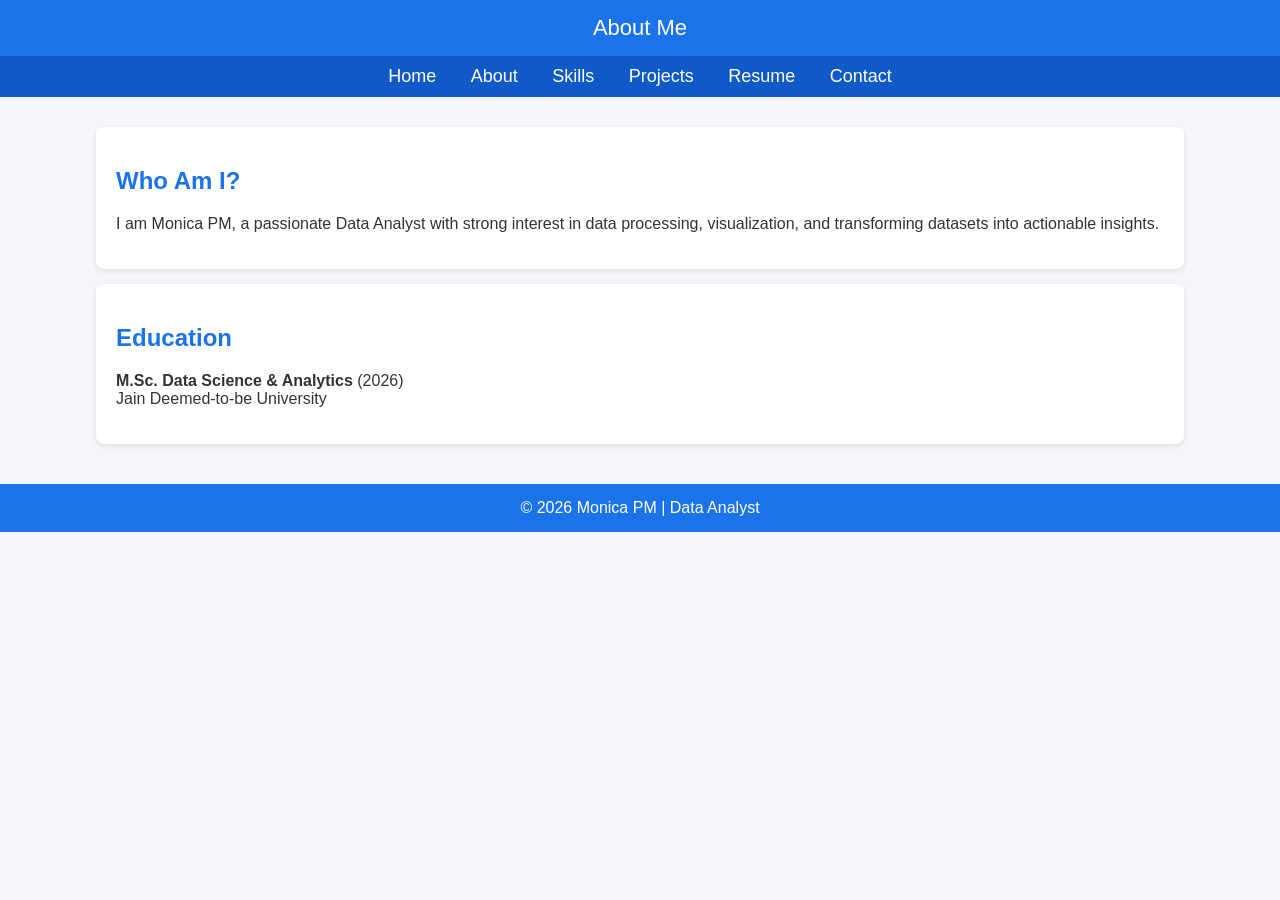
==== about.html @ da680658 "about.html" ====
<!DOCTYPE html>
<html>
<head>
  <title>About Me - Monica PM</title>
  <link rel="stylesheet" href="style.css">
</head>
<body>

<header>About Me</header>

<nav>
  <a href="index.html">Home</a>
  <a href="about.html">About</a>
  <a href="skills.html">Skills</a>
  <a href="projects.html">Projects</a>
  <a href="resume.html">Resume</a>
  <a href="contact.html">Contact</a>
</nav>

<div class="container">

  <div class="card">
    <h2>Who Am I?</h2>
    <p>I am Monica PM, a passionate Data Analyst with strong interest in data processing, visualization, and transforming datasets into actionable insights.</p>
  </div>

  <div class="card">
    <h2>Education</h2>
    <p><strong>M.Sc. Data Science & Analytics</strong> (2026)<br>Jain Deemed-to-be University</p>
  </div>

</div>

<footer>© 2026 Monica PM | Data Analyst</footer>

</body>
</html>
---- style.css ----
body {
  font-family: Arial, sans-serif;
  margin: 0;
  padding: 0;
  background: #f4f6f9;
  color: #333;
}

header {
  background: #1a73e8;
  padding: 15px;
  text-align: center;
  color: white;
  font-size: 22px;
}

nav {
  background: #0f5ac6;
  padding: 10px;
  text-align: center;
}

nav a {
  text-decoration: none;
  color: white;
  margin: 0 15px;
  font-size: 18px;
}

nav a:hover {
  text-decoration: underline;
}

.container {
  width: 85%;
  margin: auto;
  margin-top: 30px;
}

h1, h2 {
  color: #1a73e8;
}

.card {
  background: white;
  padding: 20px;
  margin: 15px 0;
  border-radius: 8px;
  box-shadow: 0 2px 5px rgba(0,0,0,0.1);
}

footer {
  margin-top: 40px;
  background: #1a73e8;
  color: white;
  text-align: center;
  padding: 15px;
}
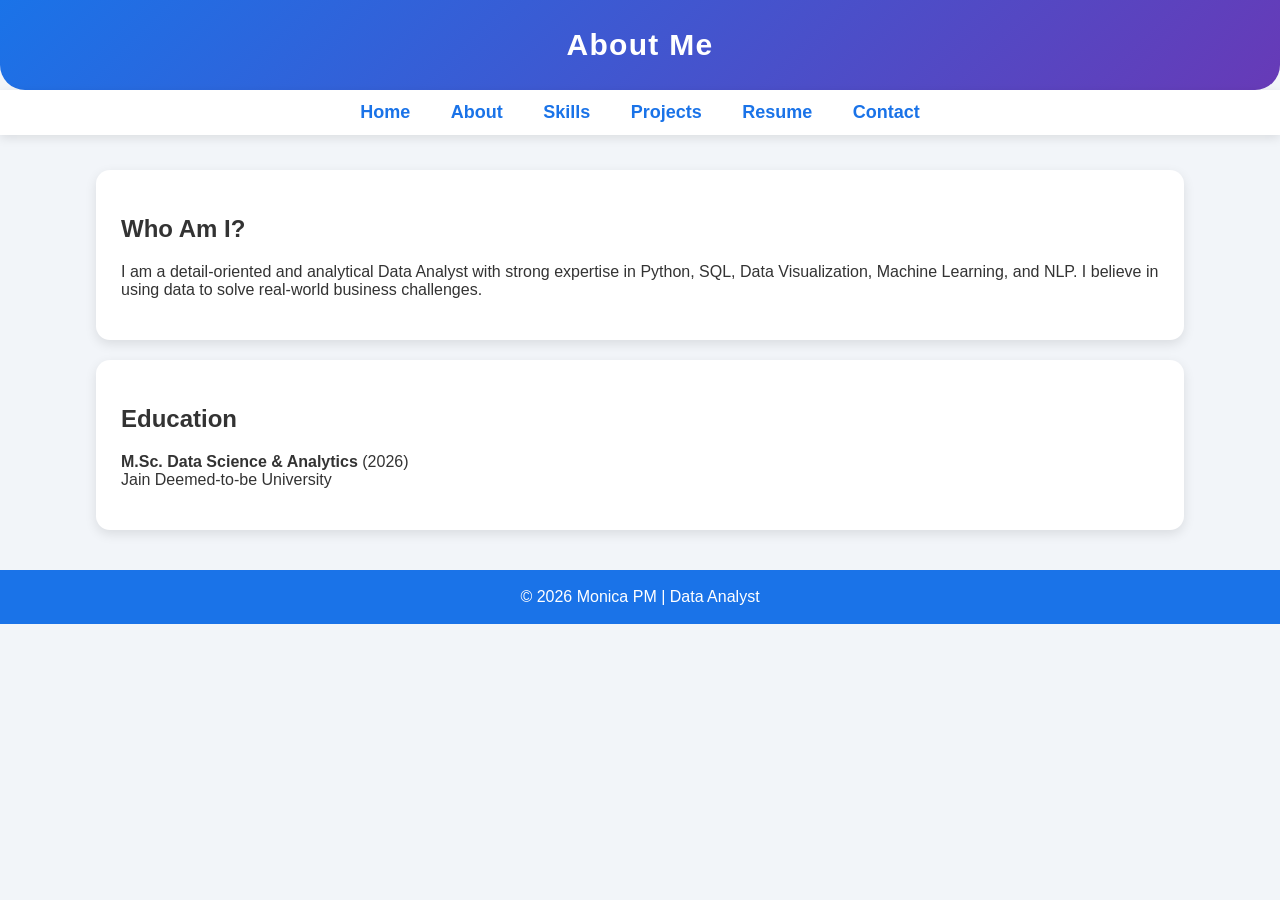
==== commit 198473ca: "Update about.html" ====
--- a/about.html
+++ b/about.html
@@ -21,7 +21,7 @@
 
   <div class="card">
     <h2>Who Am I?</h2>
-    <p>I am Monica PM, a passionate Data Analyst with strong interest in data processing, visualization, and transforming datasets into actionable insights.</p>
+    <p>I am a detail-oriented and analytical Data Analyst with strong expertise in Python, SQL, Data Visualization, Machine Learning, and NLP. I believe in using data to solve real-world business challenges.</p>
   </div>
 
   <div class="card">
--- a/style.css
+++ b/style.css
@@ -1,58 +1,106 @@
+/* ---------------------- GLOBAL ---------------------- */
 body {
-  font-family: Arial, sans-serif;
+  font-family: 'Segoe UI', Arial, sans-serif;
   margin: 0;
   padding: 0;
-  background: #f4f6f9;
+  background: #f2f5f9;
   color: #333;
 }
 
+/* ---------------------- HEADER ---------------------- */
 header {
-  background: #1a73e8;
-  padding: 15px;
+  background: linear-gradient(135deg, #1a73e8, #673ab7);
+  padding: 28px;
   text-align: center;
   color: white;
-  font-size: 22px;
+  font-size: 30px;
+  font-weight: bold;
+  letter-spacing: 1.3px;
+  border-bottom-left-radius: 25px;
+  border-bottom-right-radius: 25px;
 }
 
+/* ---------------------- NAVBAR ---------------------- */
 nav {
-  background: #0f5ac6;
-  padding: 10px;
+  background: white;
+  padding: 12px;
   text-align: center;
+  box-shadow: 0 3px 10px rgba(0,0,0,0.1);
+  position: sticky;
+  top: 0;
+  z-index: 100;
 }
 
 nav a {
   text-decoration: none;
-  color: white;
-  margin: 0 15px;
+  color: #1a73e8;
+  margin: 0 18px;
   font-size: 18px;
+  padding-bottom: 6px;
+  font-weight: 600;
 }
 
 nav a:hover {
-  text-decoration: underline;
+  color: #673ab7;
+  border-bottom: 2px solid #673ab7;
 }
 
+/* ---------------------- CONTAINER ---------------------- */
 .container {
   width: 85%;
   margin: auto;
-  margin-top: 30px;
+  margin-top: 35px;
 }
 
-h1, h2 {
-  color: #1a73e8;
+/* ---------------------- CARDS ---------------------- */
+.card {
+  background: white;
+  padding: 25px;
+  margin: 20px 0;
+  border-radius: 14px;
+  box-shadow: 0 4px 12px rgba(0,0,0,0.1);
+  transition: 0.3s;
 }
 
-.card {
-  background: white;
-  padding: 20px;
-  margin: 15px 0;
-  border-radius: 8px;
-  box-shadow: 0 2px 5px rgba(0,0,0,0.1);
+.card:hover {
+  transform: translateY(-5px);
 }
 
+/* ---------------------- BUTTONS ---------------------- */
+.btn {
+  padding: 12px 22px;
+  background: #1a73e8;
+  color: white;
+  border-radius: 8px;
+  text-decoration: none;
+  display: inline-block;
+  margin-top: 12px;
+  font-weight: bold;
+  transition: 0.3s;
+}
+
+.btn:hover {
+  background: #673ab7;
+}
+
+/* ---------------------- LINKS ---------------------- */
+a {
+  color: #1a73e8;
+  font-weight: bold;
+}
+
+a:hover {
+  color: #673ab7;
+}
+
+/* ---------------------- FOOTER ---------------------- */
 footer {
   margin-top: 40px;
   background: #1a73e8;
   color: white;
   text-align: center;
-  padding: 15px;
+  padding: 18px;
+  font-size: 16px;
 }
+
+
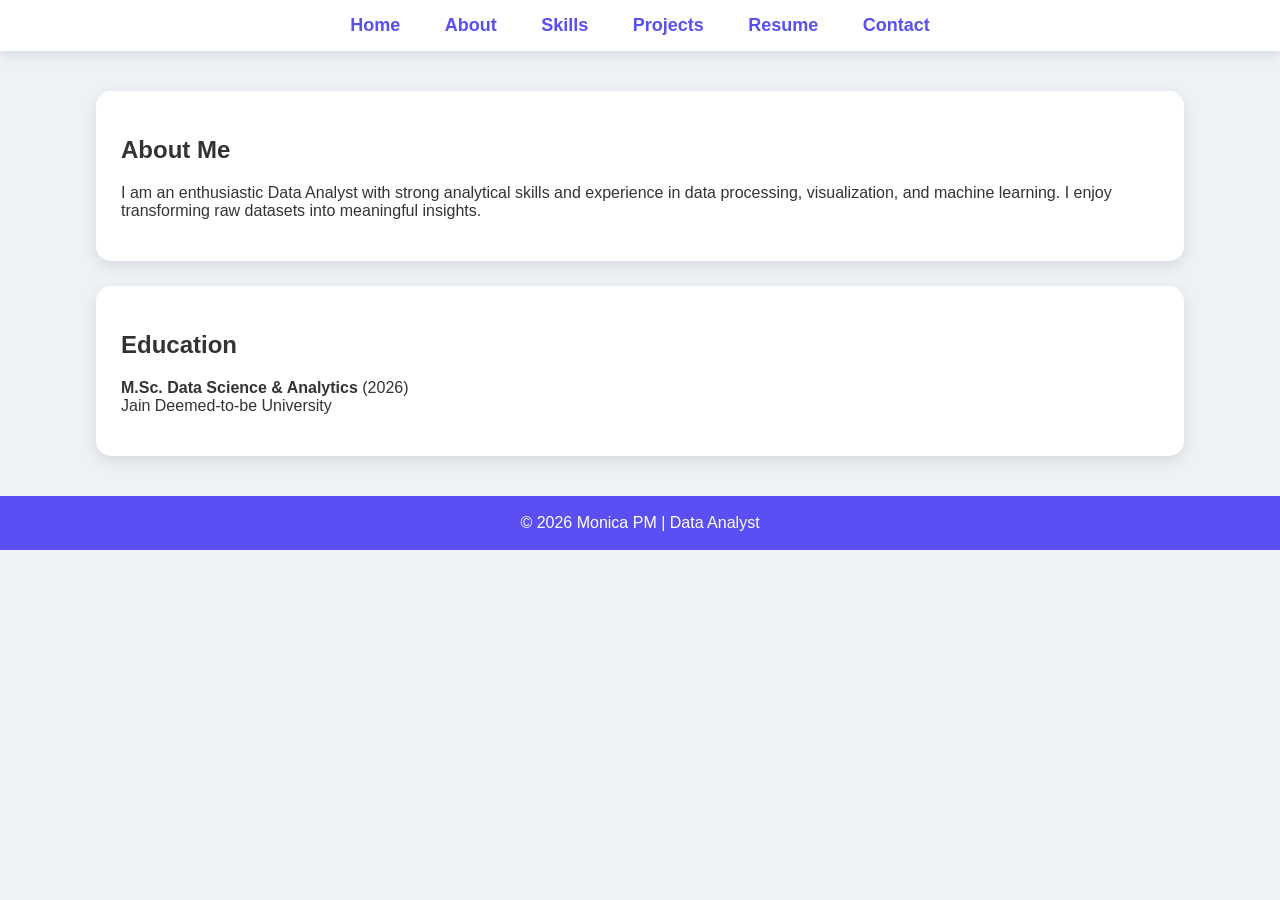
==== commit fcbea45a: "Update about.html" ====
--- a/about.html
+++ b/about.html
@@ -5,8 +5,6 @@
   <link rel="stylesheet" href="style.css">
 </head>
 <body>
-
-<header>About Me</header>
 
 <nav>
   <a href="index.html">Home</a>
@@ -18,17 +16,15 @@
 </nav>
 
 <div class="container">
-
   <div class="card">
-    <h2>Who Am I?</h2>
-    <p>I am a detail-oriented and analytical Data Analyst with strong expertise in Python, SQL, Data Visualization, Machine Learning, and NLP. I believe in using data to solve real-world business challenges.</p>
+    <h2>About Me</h2>
+    <p>I am an enthusiastic Data Analyst with strong analytical skills and experience in data processing, visualization, and machine learning. I enjoy transforming raw datasets into meaningful insights.</p>
   </div>
 
   <div class="card">
     <h2>Education</h2>
     <p><strong>M.Sc. Data Science & Analytics</strong> (2026)<br>Jain Deemed-to-be University</p>
   </div>
-
 </div>
 
 <footer>© 2026 Monica PM | Data Analyst</footer>
--- a/style.css
+++ b/style.css
@@ -1,106 +1,137 @@
-/* ---------------------- GLOBAL ---------------------- */
+/* ----------- GLOBAL STYLE ------------ */
 body {
-  font-family: 'Segoe UI', Arial, sans-serif;
   margin: 0;
-  padding: 0;
-  background: #f2f5f9;
+  font-family: 'Poppins', sans-serif;
+  background: #eef2f7;
   color: #333;
+  overflow-x: hidden;
 }
 
-/* ---------------------- HEADER ---------------------- */
-header {
-  background: linear-gradient(135deg, #1a73e8, #673ab7);
-  padding: 28px;
+/* ----------- HERO BANNER ------------ */
+.hero {
+  background: linear-gradient(135deg, #5a4ff3, #a94ef7);
+  padding: 100px 20px;
+  color: white;
   text-align: center;
-  color: white;
-  font-size: 30px;
-  font-weight: bold;
-  letter-spacing: 1.3px;
-  border-bottom-left-radius: 25px;
-  border-bottom-right-radius: 25px;
+  animation: fadeIn 1.5s ease-in-out;
 }
 
-/* ---------------------- NAVBAR ---------------------- */
+.hero h1 {
+  font-size: 50px;
+  margin-bottom: 10px;
+  animation: slideDown 1.2s ease;
+}
+
+.hero p {
+  font-size: 20px;
+  width: 70%;
+  margin: auto;
+  animation: fadeIn 2s ease-in-out;
+}
+
+.hero .btn {
+  margin-top: 25px;
+  padding: 14px 30px;
+  background: white;
+  color: #5a4ff3;
+  border-radius: 8px;
+  text-decoration: none;
+  font-weight: bold;
+  transition: 0.3s;
+}
+
+.hero .btn:hover {
+  background: #ece8ff;
+  transform: translateY(-4px);
+}
+
+/* ----------- NAVBAR ------------ */
 nav {
-  background: white;
-  padding: 12px;
+  background: #ffffff;
+  padding: 15px;
   text-align: center;
-  box-shadow: 0 3px 10px rgba(0,0,0,0.1);
   position: sticky;
   top: 0;
   z-index: 100;
+  box-shadow: 0 4px 12px rgba(0,0,0,0.1);
 }
 
 nav a {
+  margin: 0 20px;
   text-decoration: none;
-  color: #1a73e8;
-  margin: 0 18px;
+  color: #5a4ff3;
   font-size: 18px;
-  padding-bottom: 6px;
   font-weight: 600;
 }
 
 nav a:hover {
-  color: #673ab7;
-  border-bottom: 2px solid #673ab7;
+  color: #a94ef7;
 }
 
-/* ---------------------- CONTAINER ---------------------- */
+/* ----------- CARD STYLE ------------ */
 .container {
   width: 85%;
-  margin: auto;
-  margin-top: 35px;
+  margin: 40px auto;
 }
 
-/* ---------------------- CARDS ---------------------- */
 .card {
   background: white;
   padding: 25px;
-  margin: 20px 0;
-  border-radius: 14px;
-  box-shadow: 0 4px 12px rgba(0,0,0,0.1);
-  transition: 0.3s;
+  border-radius: 15px;
+  margin-bottom: 25px;
+  box-shadow: 0 5px 15px rgba(0,0,0,0.1);
+  transition: 0.4s;
+  transform: translateY(0);
+  animation: popIn 0.6s ease;
 }
 
 .card:hover {
-  transform: translateY(-5px);
+  transform: translateY(-6px);
+  box-shadow: 0 8px 20px rgba(0,0,0,0.15);
 }
 
-/* ---------------------- BUTTONS ---------------------- */
+/* ----------- BUTTONS ------------ */
 .btn {
-  padding: 12px 22px;
-  background: #1a73e8;
+  display: inline-block;
+  margin-top: 15px;
+  padding: 12px 25px;
+  background: #5a4ff3;
   color: white;
-  border-radius: 8px;
+  border-radius: 10px;
   text-decoration: none;
-  display: inline-block;
-  margin-top: 12px;
   font-weight: bold;
   transition: 0.3s;
 }
 
 .btn:hover {
-  background: #673ab7;
+  background: #a94ef7;
+  transform: translateY(-4px);
 }
 
-/* ---------------------- LINKS ---------------------- */
-a {
-  color: #1a73e8;
-  font-weight: bold;
-}
-
-a:hover {
-  color: #673ab7;
-}
-
-/* ---------------------- FOOTER ---------------------- */
+/* ----------- FOOTER ------------ */
 footer {
-  margin-top: 40px;
-  background: #1a73e8;
+  background: #5a4ff3;
   color: white;
   text-align: center;
   padding: 18px;
+  margin-top: 30px;
   font-size: 16px;
 }
 
+/* ----------- ANIMATIONS ------------ */
+@keyframes fadeIn {
+  from {opacity: 0;}
+  to {opacity: 1;}
+}
 
+@keyframes slideDown {
+  from {transform: translateY(-30px);}
+  to {transform: translateY(0);}
+}
+
+@keyframes popIn {
+  from {transform: scale(0.95);}
+  to {transform: scale(1);}
+}
+
+
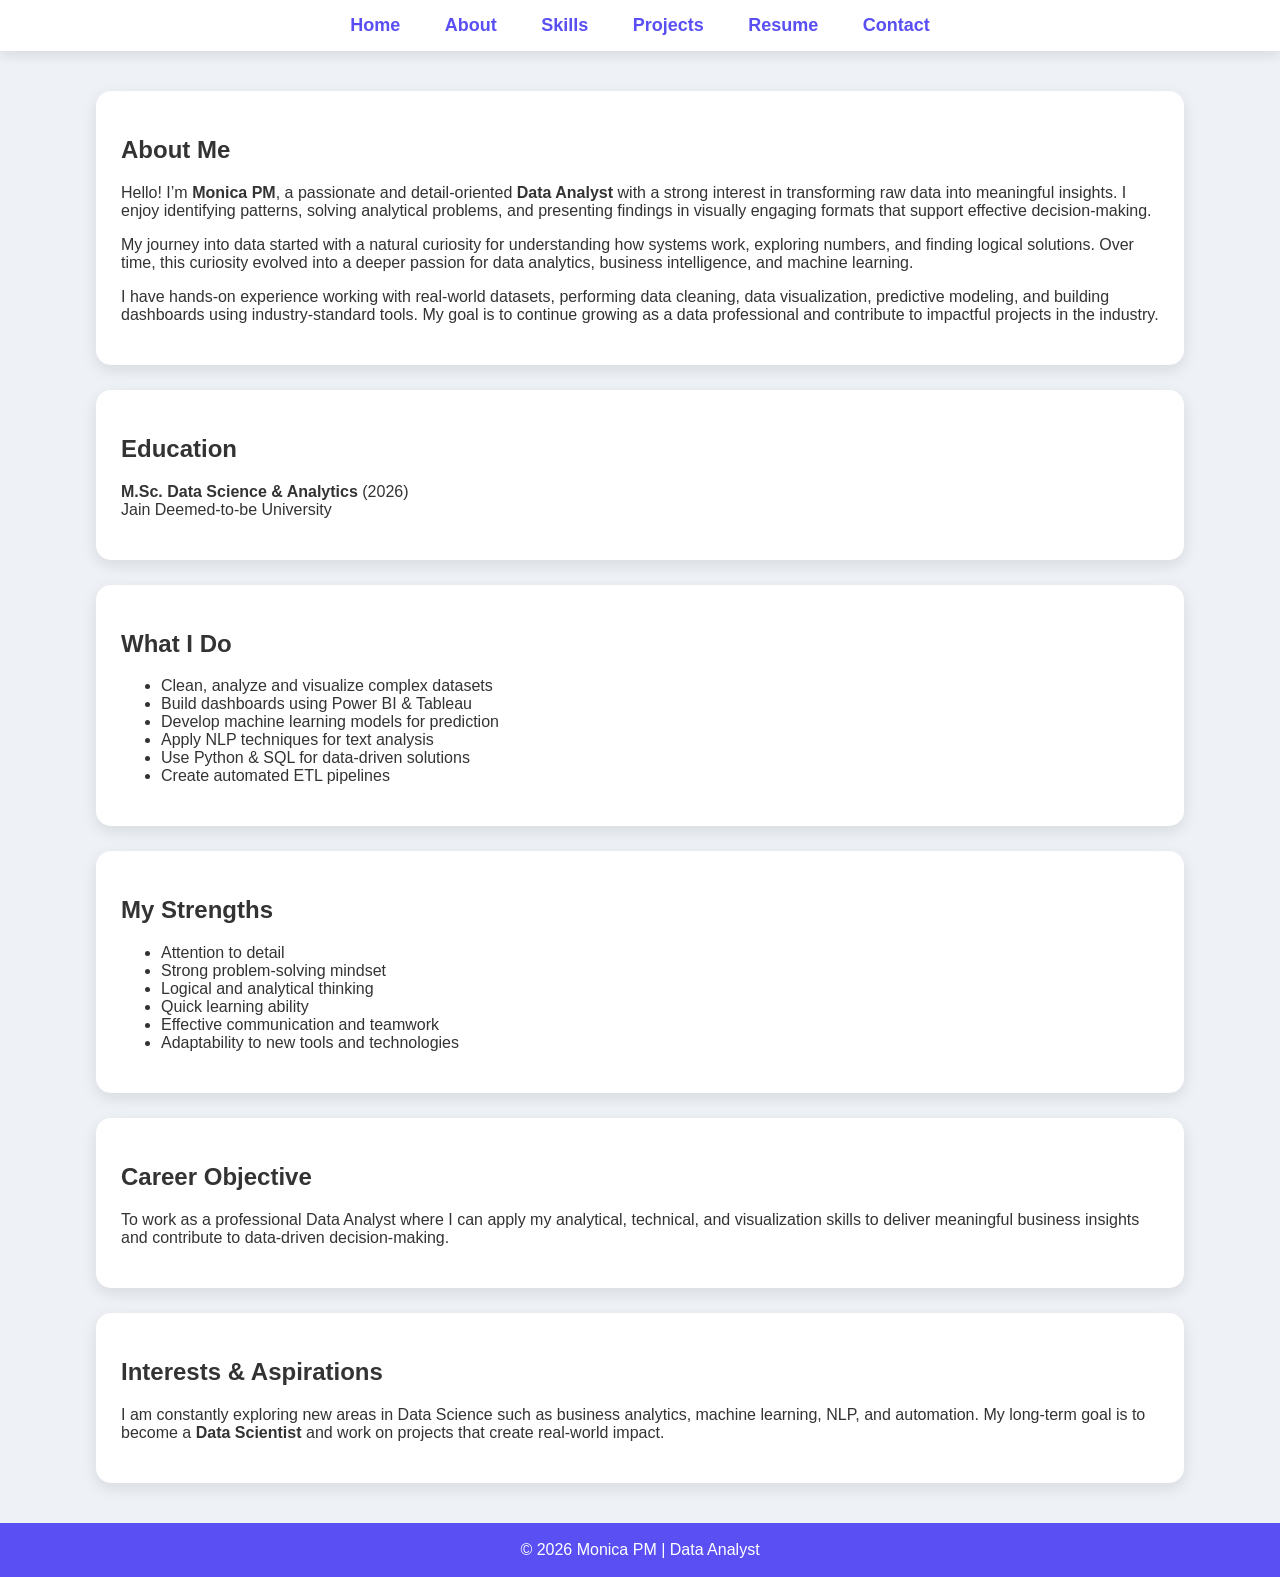
==== commit 176257af: "Update about.html" ====
--- a/about.html
+++ b/about.html
@@ -16,15 +16,77 @@
 </nav>
 
 <div class="container">
+
   <div class="card">
     <h2>About Me</h2>
-    <p>I am an enthusiastic Data Analyst with strong analytical skills and experience in data processing, visualization, and machine learning. I enjoy transforming raw datasets into meaningful insights.</p>
+    <p>
+      Hello! I’m <strong>Monica PM</strong>, a passionate and detail-oriented <strong>Data Analyst</strong> 
+      with a strong interest in transforming raw data into meaningful insights.  
+      I enjoy identifying patterns, solving analytical problems, and presenting findings in 
+      visually engaging formats that support effective decision-making.
+    </p>
+
+    <p>
+      My journey into data started with a natural curiosity for understanding how systems work, 
+      exploring numbers, and finding logical solutions. Over time, this curiosity evolved into 
+      a deeper passion for data analytics, business intelligence, and machine learning.
+    </p>
+
+    <p>
+      I have hands-on experience working with real-world datasets, performing data cleaning, 
+      data visualization, predictive modeling, and building dashboards using industry-standard tools.  
+      My goal is to continue growing as a data professional and contribute to impactful projects 
+      in the industry.
+    </p>
   </div>
 
   <div class="card">
     <h2>Education</h2>
     <p><strong>M.Sc. Data Science & Analytics</strong> (2026)<br>Jain Deemed-to-be University</p>
   </div>
+
+  <div class="card">
+    <h2>What I Do</h2>
+    <ul>
+      <li>Clean, analyze and visualize complex datasets</li>
+      <li>Build dashboards using Power BI & Tableau</li>
+      <li>Develop machine learning models for prediction</li>
+      <li>Apply NLP techniques for text analysis</li>
+      <li>Use Python & SQL for data-driven solutions</li>
+      <li>Create automated ETL pipelines</li>
+    </ul>
+  </div>
+
+  <div class="card">
+    <h2>My Strengths</h2>
+    <ul>
+      <li>Attention to detail</li>
+      <li>Strong problem-solving mindset</li>
+      <li>Logical and analytical thinking</li>
+      <li>Quick learning ability</li>
+      <li>Effective communication and teamwork</li>
+      <li>Adaptability to new tools and technologies</li>
+    </ul>
+  </div>
+
+  <div class="card">
+    <h2>Career Objective</h2>
+    <p>
+      To work as a professional Data Analyst where I can apply my analytical, technical, 
+      and visualization skills to deliver meaningful business insights and contribute 
+      to data-driven decision-making.
+    </p>
+  </div>
+
+  <div class="card">
+    <h2>Interests & Aspirations</h2>
+    <p>
+      I am constantly exploring new areas in Data Science such as business analytics, 
+      machine learning, NLP, and automation. My long-term goal is to become a 
+      <strong>Data Scientist</strong> and work on projects that create real-world impact.
+    </p>
+  </div>
+
 </div>
 
 <footer>© 2026 Monica PM | Data Analyst</footer>
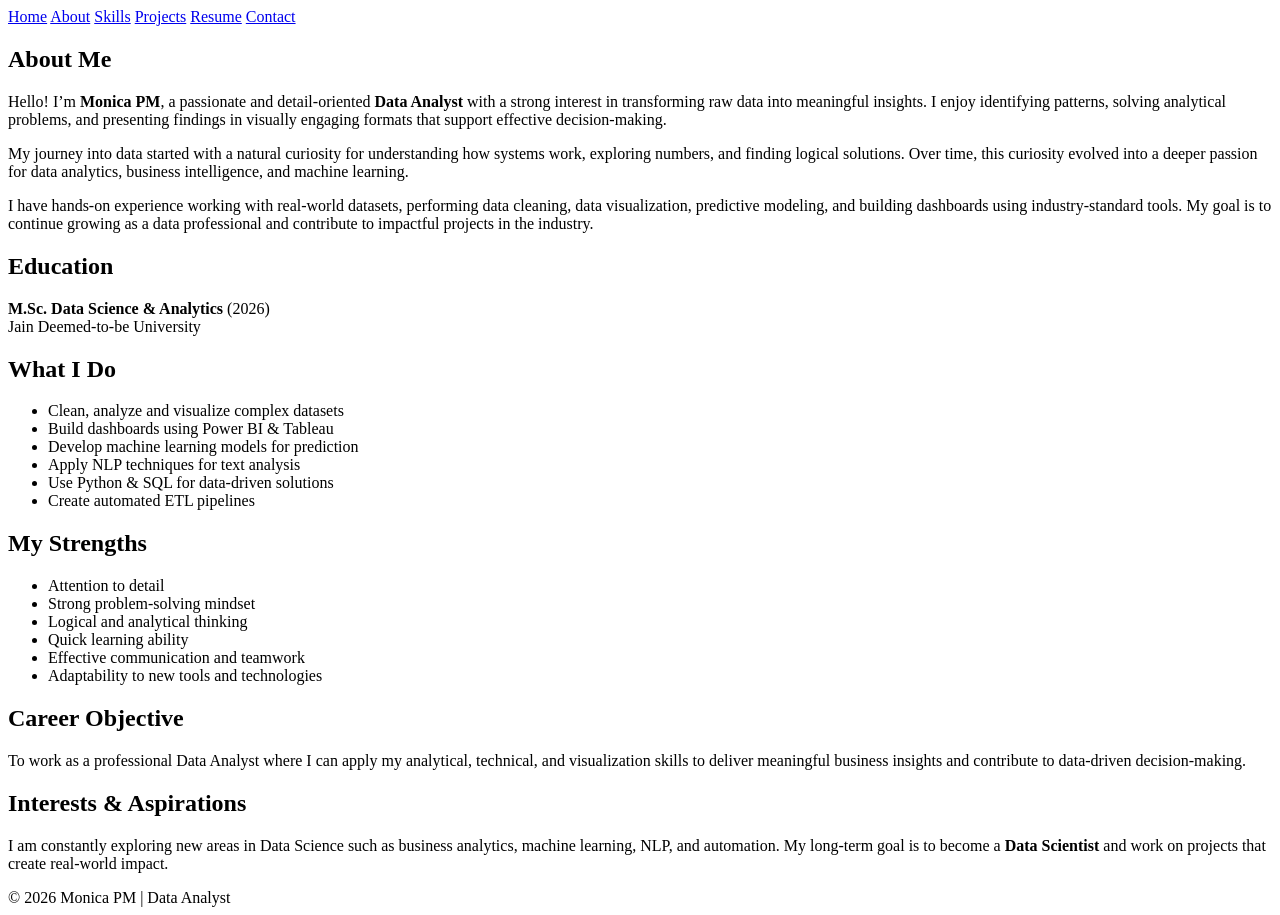
==== commit c2e0f5b0: "Update about.html" ====
--- a/about.html
+++ b/about.html
@@ -2,7 +2,7 @@
 <html>
 <head>
   <title>About Me - Monica PM</title>
-  <link rel="stylesheet" href="style.css">
+  <link rel="stylesheet" href="css/style.css?v=100">
 </head>
 <body>
 
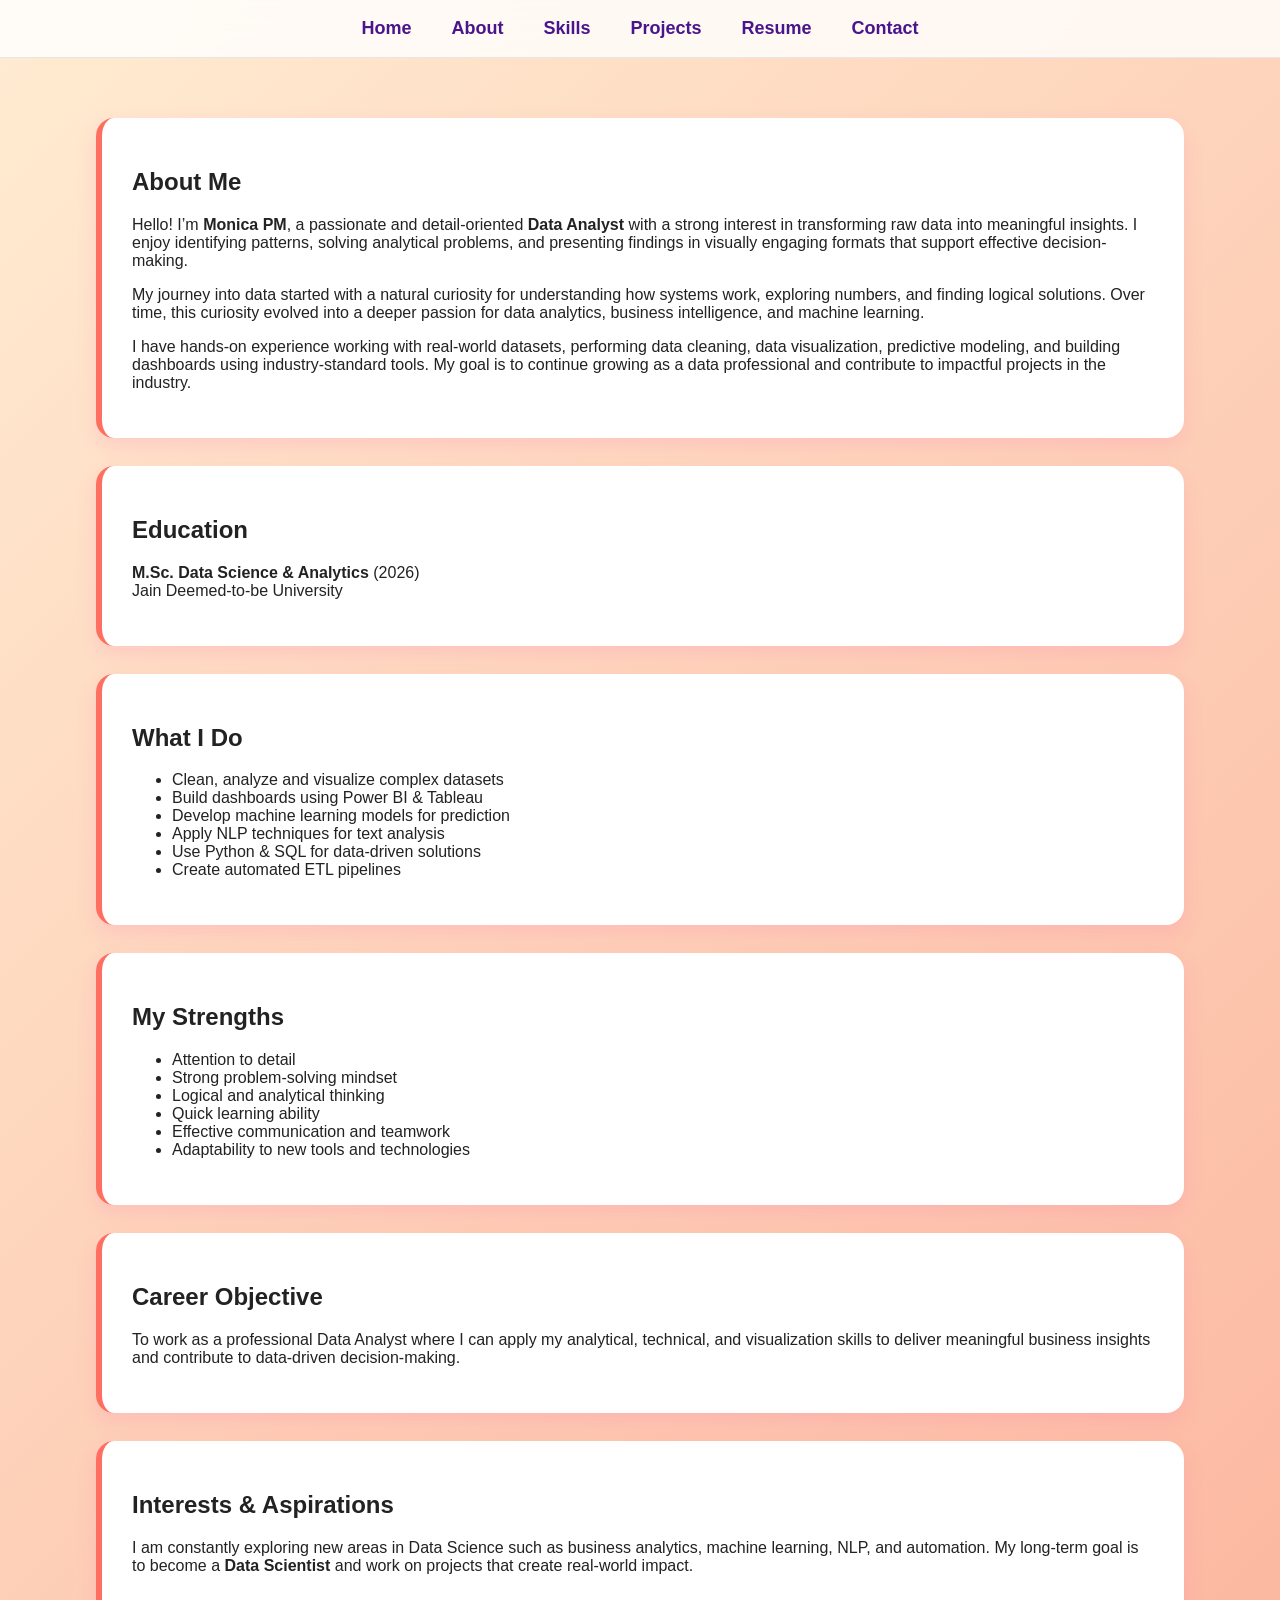
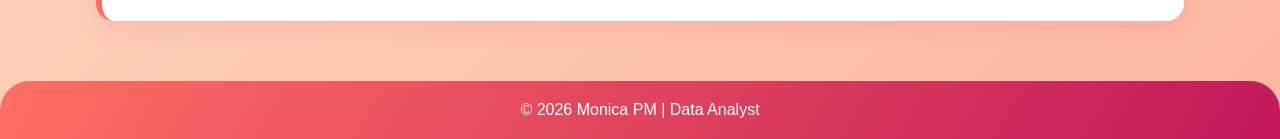
==== commit 45f03954: "Update about.html" ====
--- a/about.html
+++ b/about.html
@@ -2,7 +2,7 @@
 <html>
 <head>
   <title>About Me - Monica PM</title>
-  <link rel="stylesheet" href="css/style.css?v=100">
+  <link rel="stylesheet" href="./style.css?v=100">
 </head>
 <body>
 
--- a/style.css
+++ b/style.css
@@ -0,0 +1,194 @@
+/* ---------------- GLOBAL COLORS (COLORFUL THEME) ---------------- */
+body {
+  margin: 0;
+  font-family: "Poppins", sans-serif;
+  background: linear-gradient(135deg, #ffecd2, #fcb69f, #a1c4fd, #c2e9fb);
+  background-size: 300% 300%;
+  animation: bgAnimation 12s ease infinite;
+  color: #222;
+  overflow-x: hidden;
+}
+
+/* Background Animation (smooth color flow) */
+@keyframes bgAnimation {
+  0% { background-position: 0% 50%; }
+  50% { background-position: 100% 50%; }
+  100% { background-position: 0% 50%; }
+}
+
+html {
+  scroll-behavior: smooth;
+}
+
+/* ---------------- NAVBAR (COLORFUL & MODERN) ---------------- */
+nav {
+  background: rgba(255, 255, 255, 0.8);
+  padding: 18px;
+  display: flex;
+  justify-content: center;
+  gap: 40px;
+  border-bottom: 1px solid #e6e6e6;
+  backdrop-filter: blur(12px);
+  position: sticky;
+  top: 0;
+  z-index: 1000;
+}
+
+nav a {
+  text-decoration: none;
+  color: #4a148c;
+  font-size: 18px;
+  font-weight: 600;
+  transition: 0.3s;
+}
+
+nav a:hover {
+  color: #ff6f61;
+  transform: translateY(-2px);
+}
+
+/* ---------------- HERO SECTION (MULTICOLOR) ---------------- */
+.hero {
+  background: linear-gradient(120deg, #ff9a9e, #fad0c4, #a18cd1, #fbc2eb);
+  background-size: 250% 250%;
+  animation: heroGradient 10s ease infinite;
+  color: white;
+  text-align: center;
+  padding: 130px 20px;
+  border-bottom-left-radius: 50px;
+  border-bottom-right-radius: 50px;
+}
+
+@keyframes heroGradient {
+  0% { background-position: left; }
+  50% { background-position: right; }
+  100% { background-position: left; }
+}
+
+.hero h1 {
+  font-size: 50px;
+  font-weight: bold;
+  text-shadow: 0 3px 20px rgba(0,0,0,0.2);
+}
+
+.hero p {
+  font-size: 18px;
+  max-width: 700px;
+  margin: auto;
+}
+
+.hero .btn {
+  margin-top: 25px;
+  padding: 14px 30px;
+  background: white;
+  color: #c2185b;
+  border-radius: 10px;
+  text-decoration: none;
+  font-weight: bold;
+  transition: 0.3s;
+}
+
+.hero .btn:hover {
+  transform: translateY(-5px);
+  background: #ffe6f0;
+}
+
+/* ---------------- CONTAINER ---------------- */
+.container {
+  width: 85%;
+  margin: 60px auto;
+}
+
+/* ---------------- CARD DESIGN (COLORFUL SHADOWS) ---------------- */
+.card {
+  background: white;
+  padding: 30px;
+  border-radius: 18px;
+  margin-bottom: 28px;
+  box-shadow: 0 8px 20px rgba(255, 105, 180, 0.18);
+  transition: 0.3s;
+  border-left: 6px solid #ff6f61;
+}
+
+.card:hover {
+  transform: translateY(-6px);
+  box-shadow: 0 14px 30px rgba(255, 105, 180, 0.25);
+  border-left-color: #ff4081;
+}
+
+/* ---------------- SECTION TITLE ---------------- */
+.section-title {
+  font-size: 28px;
+  font-weight: bold;
+  margin-bottom: 15px;
+  color: #4a148c;
+  text-transform: uppercase;
+  position: relative;
+}
+
+.section-title::after {
+  content: "";
+  width: 70px;
+  height: 4px;
+  background: #ff6f61;
+  position: absolute;
+  left: 0;
+  bottom: -8px;
+  border-radius: 5px;
+}
+
+/* ---------------- BUTTON ---------------- */
+.btn {
+  padding: 12px 26px;
+  background: #ff6f61;
+  color: white;
+  border-radius: 10px;
+  text-decoration: none;
+  font-weight: bold;
+  transition: 0.3s ease;
+}
+
+.btn:hover {
+  background: #c2185b;
+  transform: translateY(-4px);
+}
+
+/* ---------------- ANIMATED SKILL BARS (COLORFUL) ---------------- */
+.skill-box {
+  margin: 25px 0;
+}
+
+.skill-title {
+  font-weight: 600;
+  font-size: 18px;
+  margin-bottom: 8px;
+  color: #4a148c;
+}
+
+.skill-bar {
+  width: 100%;
+  height: 14px;
+  background: #f9e3ff;
+  border-radius: 20px;
+}
+
+.skill-per {
+  height: 14px;
+  border-radius: 20px;
+  background: linear-gradient(90deg, #ff6f61, #c2185b, #7b1fa2);
+  width: 0%;
+  transition: width 2s ease;
+}
+
+/* ---------------- FOOTER ---------------- */
+footer {
+  background: linear-gradient(120deg, #ff6f61, #c2185b);
+  color: white;
+  text-align: center;
+  padding: 20px;
+  border-top-left-radius: 30px;
+  border-top-right-radius: 30px;
+}
+
+
+
